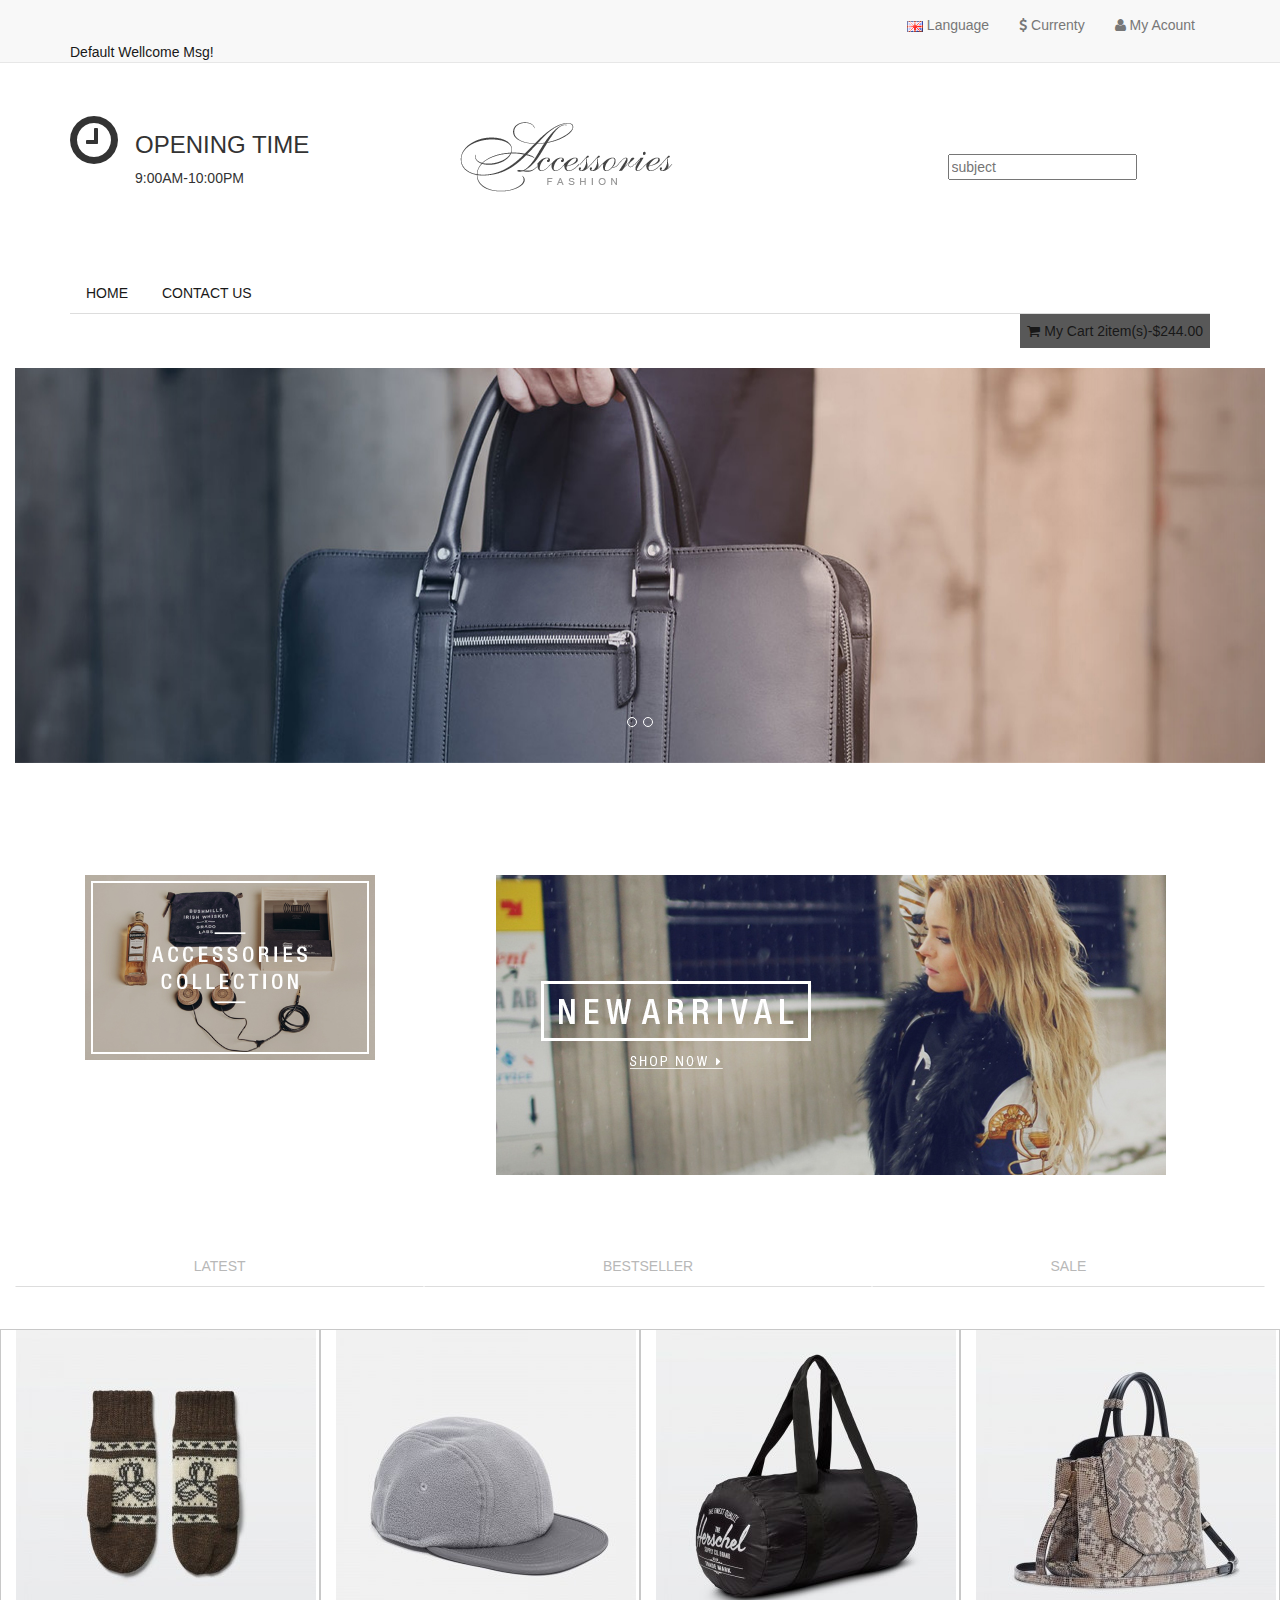
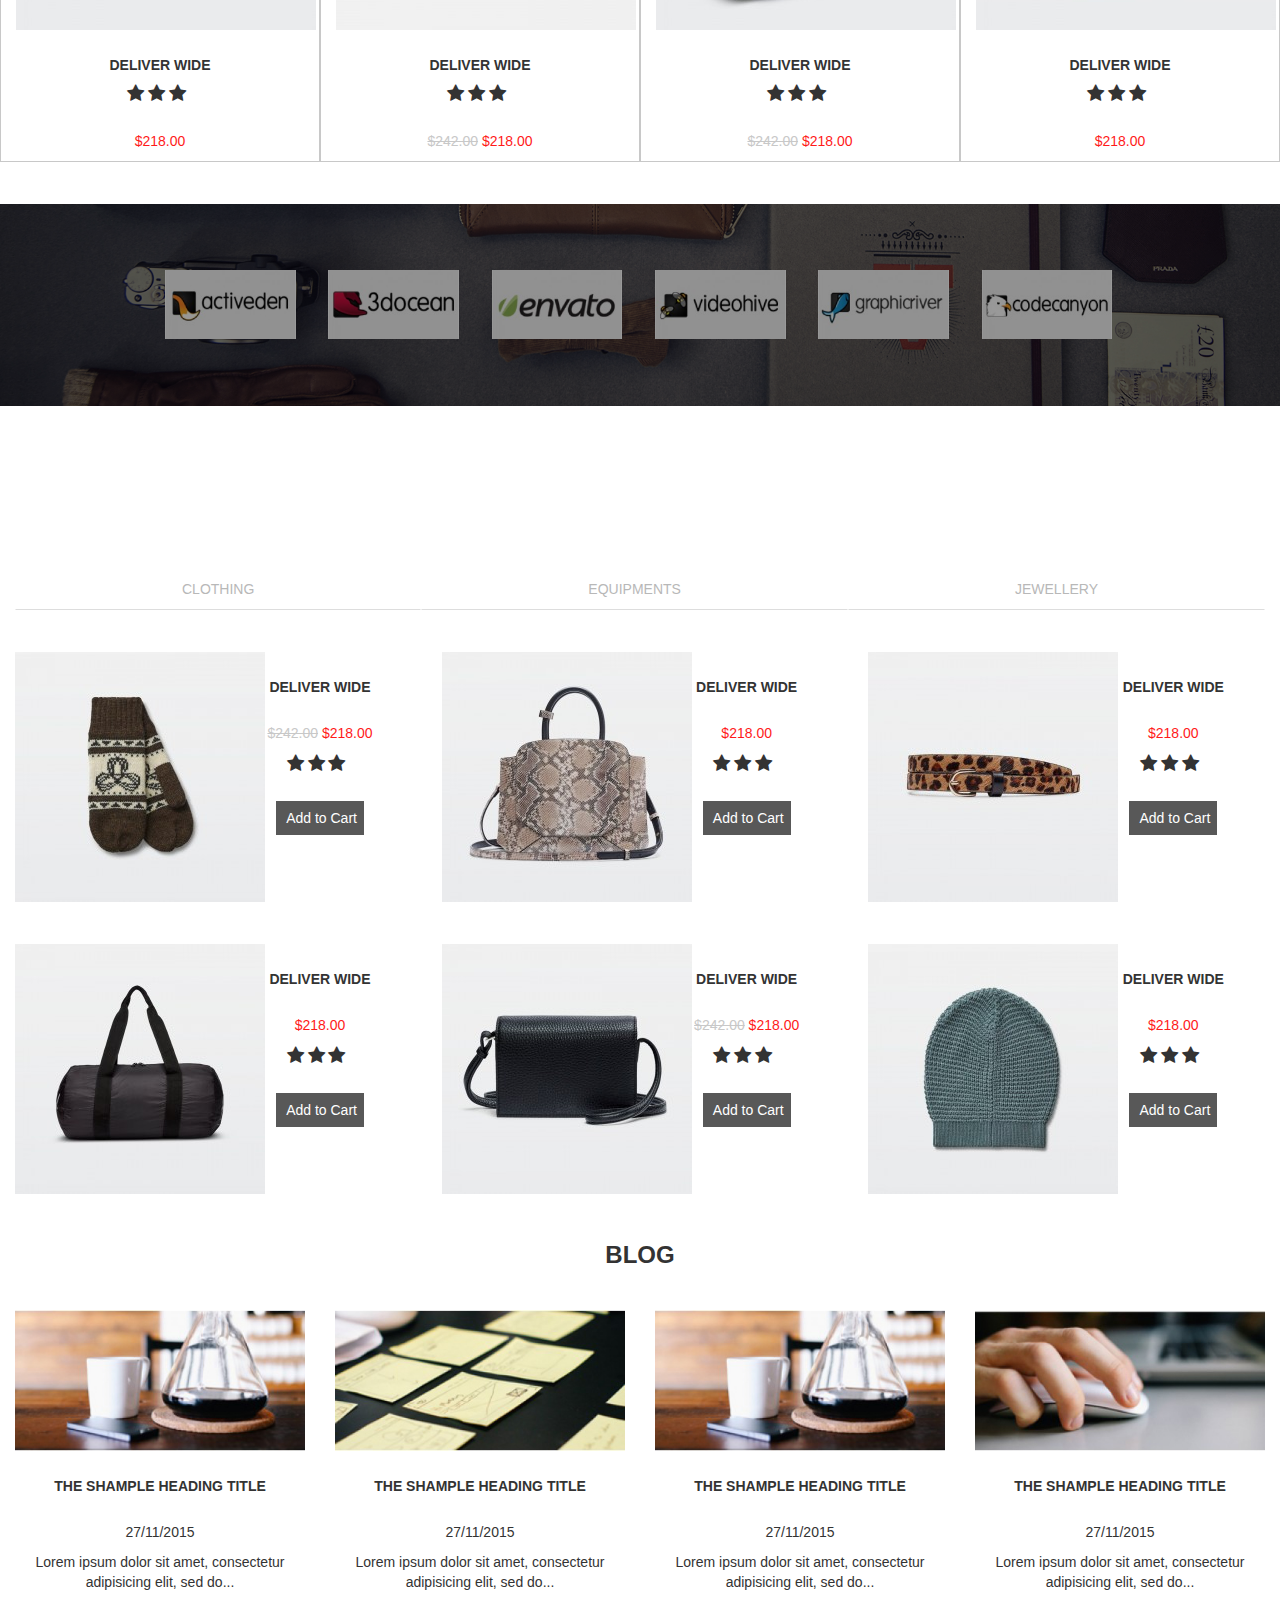
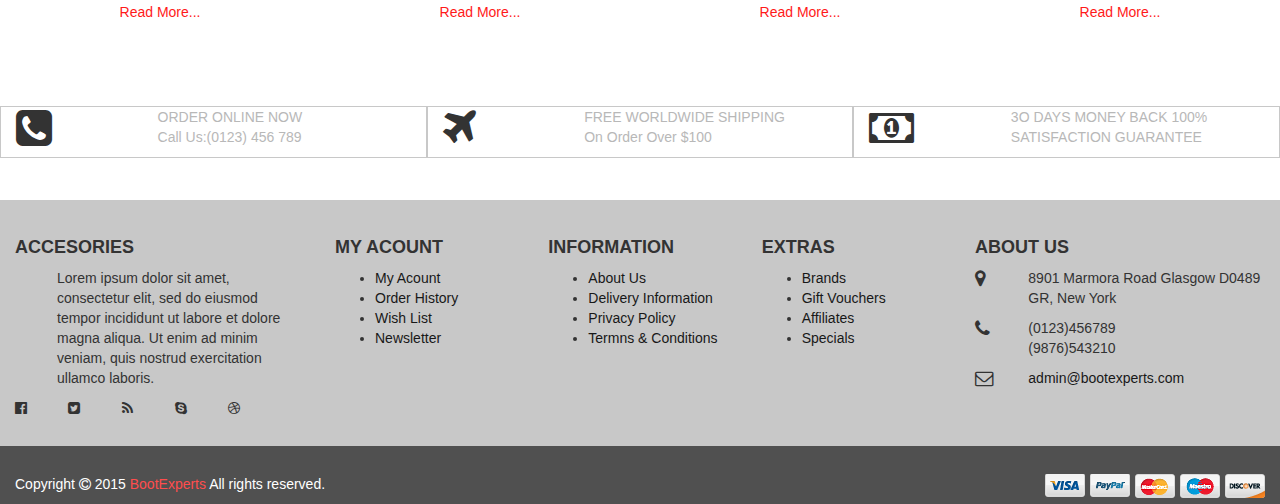
==== index.html @ 5831091b "Rename home.html to index.html" ====
<!DOCTYPE html>
<html lang="en">
<head>
	<title>Home</title>
	<meta charset="utf-8">
    <meta name="viewport" content="width=device-width, initial-scale=1.0">

    <link rel="stylesheet" type="text/css" href="assets/css/bootstrap.min.css">
	<link rel="stylesheet" type="text/css" href="assets/fonts/font-awesome.css">
	<link rel="stylesheet" type="text/css" href="assets/css/main.css">

</head>
<body>
	<header class="container">
		<div class="navbar navbar-default navbar-fixed-top">
            <div class="container">
                <div class="navbar-header">
                	<div class="matp">
                		<a href="#" class="otnv">Default Wellcome Msg!</a>
                	</div>
                    <button type="button" class="navbar-toggle" data-toggle="collapse" data-target=".navbar-collapse">
                        <span class="icon-bar"></span>
                        <span class="icon-bar"></span>
                        <span class="icon-bar"></span>
                    </button>
                </div>
                <div class="navbar-collapse collapse navbar-right scroll-me">
                    <ul class="nav navbar-nav">
                        <li><a href="#"><img src="assets/images/flag1.png"> Language</a></li>
                        <li><a href="#"><i class="fa fa-usd"></i> Currenty</a></li>
                        <li><a href="#"><i class="fa fa-user"></i> My Acount</a></li>
                    </ul>
                </div>
            </div>
        </div>
        <div class="row principl">
			<div class="col-xs-8 col-md-4">
				<div class="row">
					<div class="col-xs-2">
						<i class="fa fa-clock-o fa-4x"></i>
					</div>
					<div class="col-xs-10">
						<h3 class="text-uppercase">opening time</h3>
						<p class="text-uppercase">9:00am-10:00pm</p>
					</div>
				</div>
			</div>
			<div class="col-xs-12 col-md-5">
				<div class="checkbox">
					<img src="assets/images/logo.png">
				</div>
			</div>
			<div class="col-xs-10 col-md-3 matp">
				<input type="text" placeholder="subject"></input>
			</div>
		</div>
		<div class="dropdown">
			<nav>
				<ul class="nav nav-tabs">
					<li class="text-uppercase"><a href="home.html" class="otnv">home</a></li>
					<li class="text-uppercase"><a href="contact.html" class="otnv">contact us</a></li>
				</ul>
				<button class="bo pull-right">
					<a href="#" class="otnv"><i class="fa fa-shopping-cart"></i> My Cart 2item(s)-$244.00</a>
				</button>
			</nav>
		</div>
	</header>

	<section class="container-fluid">
	<center>
	<!-- empieza el carrusel -->
		<br>
  		<div id="myCarousel" class="carousel slide" data-ride="carousel">
    <!-- Indicators -->
	    <ol class="carousel-indicators">
	      <li data-target="#myCarousel" data-slide-to="1"></li>
	      <li data-target="#myCarousel" data-slide-to="2"></li>
	    </ol>

    <!-- Wrapper for slides -->
    	<div class="carousel-inner" role="listbox">

	      <div class="item active">
	        <img src="assets/images/slider1.jpg" width="1330" height="545">
	      </div>

	      <div class="item">
	        <img src="assets/images/slider2.jpg" width="1330" height="545">
	      </div>
    </div>

    <!-- Left and right controls -->
	    <a class="left carousel-control" href="#myCarousel" role="button" data-slide="prev">
	      <span class="glyphicon glyphicon-chevron-left" aria-hidden="true"></span>
	      <span class="sr-only glyphicon-chevron-right" aria-hidden="true">Previous</span>
	    </a>
	    <a class="right carousel-control" href="#myCarousel" role="button" data-slide="next">
	      <span class="sr-only">Next</span>
	    </a>
	  </div>
	<!-- hasta aqui llega el slide -->
	</center>
	</section>
	
	<section class="container-fluid">
	<center>
		<div class="row principl">
			<div class="col-xs-12 col-md-3 marder mariz">
				<div class="iimage">
					<img src="assets/images/banner1.jpg" class="ima">
				</div>
			</div>
			<div class="col-xs-12 col-md-8">
				<div class="otima">
					<img src="assets/images/banner2.jpg" class="otima">
				</div>
			</div>
		</div>
		<div class="dropdown">
			<ul class="nav nav-tabs nav-justified">
				<li class="text-uppercase"><a href="#" class="txmn">latest</a></li>
				<li class="text-uppercase"><a href="#" class="txmn">bestseller</a></li>
				<li class="text-uppercase"><a href="#" class="txmn">sale</a></li>
			</ul>
		</div>
		<div class="row matp mrbtt">
			<div class="col-xs-6 col-md-3 deco">
				<div>
					<img src="assets/images/a1.jpg">
				</div>
				<h5 class="text-uppercase mtop"><strong>deliver wide</strong></h5>
				<i class="fa fa-star fa-lg"></i>
				<i class="fa fa-star fa-lg"></i>
				<i class="fa fa-star fa-lg"></i>
				<i class ="fa fa-estrellas-o fa-lg"></i>
				<i class="fa fa-estrellas-o fa-lg"></i>
				<p class="prec mtop">$218.00</p>
			</div>
			<div class="col-xs-6 col-md-3 deco">
				<div>
					<img src="assets/images/b1.jpg">
				</div>
				<h5 class="text-uppercase mtop"><strong>deliver wide</strong></h5>
				<i class="fa fa-star fa-lg"></i>
				<i class="fa fa-star fa-lg"></i>
				<i class="fa fa-star fa-lg"></i>
				<i class ="fa fa-estrellas-o fa-lg"></i>
				<i class ="fa fa-estrellas-o fa-lg"></i>
				<p class="mtop prec"><span class="prg">$242.00</span>  $218.00</p>
			</div>
			<div class="col-xs-6 col-md-3 deco">
				<div>
					<img src="assets/images/c1.jpg">
				</div>
				<h5 class="text-uppercase mtop"><strong>deliver wide</strong></h5>
				<i class="fa fa-star fa-lg"></i>
				<i class="fa fa-star fa-lg"></i>
				<i class="fa fa-star fa-lg"></i>
				<i class ="fa fa-estrellas-o fa-lg"></i>
				<i class ="fa fa-estrellas-o fa-lg"></i>
				<p class="mtop prec"><span class="prg">$242.00</span>  $218.00</p>
			</div>
			<div class="col-xs-6 col-md-3 deco">
				<div>
					<img src="assets/images/d1.jpg">
				</div>
				<h5 class="text-uppercase mtop"><strong>deliver wide</strong></h5>
				<i class="fa fa-star fa-lg"></i>
				<i class="fa fa-star fa-lg"></i>
				<i class="fa fa-star fa-lg"></i>
				<i class ="fa fa-estrellas-o fa-lg"></i>
				<i class ="fa fa-estrellas-o fa-lg"></i>
				<p class="prec mtop">$218.00</p>
			</div>
		</div>
		<div class="row bg">
			<div class="col-md-2">
				<div class="cli">
					<img src="assets/images/client1.jpg" class="ima">
				</div>
			</div>
			<div class="col-md-2">
				<div class="cli">
					<img src="assets/images/client2.jpg" class="ima">
				</div>
			</div>
			<div class="col-md-2">
				<div class="cli">
					<img src="assets/images/client3.jpg" class="ima">
				</div>
			</div>
			<div class="col-md-2">
				<div class="cli">
					<img src="assets/images/client4.jpg" class="ima">
				</div>
			</div>
			<div class="col-md-2">
				<div class="cli">
					<img src="assets/images/client5.jpg" class="ima">
				</div>
			</div>
			<div class="col-md-2">
				<div class="cli">
					<img src="assets/images/client6.jpg" class="ima">
				</div>
			</div>
		</div>
		<div class="dropdown">
			<ul class="nav nav-tabs nav-justified">
				<li class="text-uppercase"><a href="#" class="txmn">clothing</a></li>
				<li class="text-uppercase"><a href="#" class="txmn">equipments</a></li>
				<li class="text-uppercase"><a href="#" class="txmn">jewellery</a></li>
			</ul>
		</div>
		<div class="row matp">
			<div class="col-xs-10 col-md-4">
				<div class="row">
					<div class="col-xs-6">
						<img src="assets/images/a2.jpg">
					</div>
					<div class="col-xs-6">
						<h5 class="text-uppercase mtop"><strong>deliver wide</strong></h5>
						<p class="mtop prec"><span class="prg">$242.00</span>  $218.00</p>
						<i class="fa fa-star fa-lg"></i>
						<i class="fa fa-star fa-lg"></i>
						<i class="fa fa-star fa-lg"></i>
						<i class ="fa fa-estrellas-o fa-lg"></i>
						<i class ="fa fa-estrellas-o fa-lg"></i><br>
						<button class="bo mtop">
							<i class = "fa fa-carrito de la compra fa-lg bocar"></i>
							<a href="#" class="bocar">Add to Cart</a>
						</button>
					</div>
				</div>
			</div>
			<div class="col-xs-10 col-md-4">
				<div class="row">
					<div class="col-xs-6">
						<img src="assets/images/d2.jpg">
					</div>
					<div class="col-xs-6">
						<h5 class="text-uppercase mtop"><strong>deliver wide</strong></h5>
						<p class="mtop prec">$218.00</p>
						<i class="fa fa-star fa-lg"></i>
						<i class="fa fa-star fa-lg"></i>
						<i class="fa fa-star fa-lg"></i>
						<i class ="fa fa-estrellas-o fa-lg"></i>
						<i class ="fa fa-estrellas-o fa-lg"></i><br>
						<button class="bo mtop">
							<i class = "fa fa-carrito de la compra fa-lg bocar"></i>
							<a href="#" class="bocar">Add to Cart</a>
						</button>
					</div>
				</div>
			</div>
			<div class="col-xs-10 col-md-4">
				<div class="row">
					<div class="col-xs-6">
						<img src="assets/images/g2.jpg">
					</div>
					<div class="col-xs-6">
						<h5 class="text-uppercase mtop"><strong>deliver wide</strong></h5>
						<p class="mtop prec">$218.00</p>
						<i class="fa fa-star fa-lg"></i>
						<i class="fa fa-star fa-lg"></i>
						<i class="fa fa-star fa-lg"></i>
						<i class ="fa fa-estrellas-o fa-lg"></i>
						<i class ="fa fa-estrellas-o fa-lg"></i><br>
						<button class="bo mtop">
							<i class = "fa fa-carrito de la compra fa-lg bocar"></i>
							<a href="#" class="bocar">Add to Cart</a>
						</button>
					</div>
				</div>
			</div>
		</div>
		<div class="row matp">
			<div class="col-xs-10 col-md-4">
				<div class="row">
					<div class="col-xs-6">
						<img src="assets/images/c2.jpg">
					</div>
					<div class="col-xs-6">
						<h5 class="text-uppercase mtop"><strong>deliver wide</strong></h5>
						<p class="mtop prec">$218.00</p>
						<i class="fa fa-star fa-lg"></i>
						<i class="fa fa-star fa-lg"></i>
						<i class="fa fa-star fa-lg"></i>
						<i class ="fa fa-estrellas-o fa-lg"></i>
						<i class ="fa fa-estrellas-o fa-lg"></i><br>
						<button class="bo mtop">
							<i class = "fa fa-carrito de la compra fa-lg bocar"></i>
							<a href="#" class="bocar">Add to Cart</a>
						</button>
					</div>
				</div>
			</div>
			<div class="col-xs-10 col-md-4">
				<div class="row">
					<div class="col-xs-6">
						<img src="assets/images/l1.jpg">
					</div>
					<div class="col-xs-6">
						<h5 class="text-uppercase mtop"><strong>deliver wide</strong></h5>
						<p class="mtop prec"><span class="prg">$242.00</span>  $218.00</p>
						<i class="fa fa-star fa-lg"></i>
						<i class="fa fa-star fa-lg"></i>
						<i class="fa fa-star fa-lg"></i>
						<i class ="fa fa-estrellas-o fa-lg"></i>
						<i class ="fa fa-estrellas-o fa-lg"></i><br>
						<button class="bo mtop">
							<i class = "fa fa-carrito de la compra fa-lg bocar"></i>
							<a href="#" class="bocar">Add to Cart</a>
						</button>
					</div>
				</div>
			</div>
			<div class="col-xs-10 col-md-4">
				<div class="row">
					<div class="col-xs-6">
						<img src="assets/images/e2.jpg">
					</div>
					<div class="col-xs-6">
						<h5 class="text-uppercase mtop"><strong>deliver wide</strong></h5>
						<p class="mtop prec">$218.00</p>
						<i class="fa fa-star fa-lg"></i>
						<i class="fa fa-star fa-lg"></i>
						<i class="fa fa-star fa-lg"></i>
						<i class ="fa fa-estrellas-o fa-lg"></i>
						<i class ="fa fa-estrellas-o fa-lg"></i><br>
						<button class="bo mtop">
							<i class = "fa fa-carrito de la compra fa-lg bocar"></i>
							<a href="#" class="bocar">Add to Cart</a>
						</button>
					</div>
				</div>
			</div>
		</div>
		<h3 class="text-uppercase ontv mtop mbtt"><strong>blog</strong></h3>
		<div class="row matp mrbtt">
			<div class="col-xs-6 col-md-3">
				<div class="otima">
					<img src="assets/images/blog2.jpg" class="ima">
				</div>
				<h5 class="text-uppercase mtop"><strong>the shample heading title</strong></h5>
				<p class="mtop">27/11/2015</p>
				<p>Lorem ipsum dolor sit amet, consectetur adipisicing elit, sed do...</p>
				<a href="#" class="prec">Read More...</a>
			</div>
			<div class="col-xs-6 col-md-3">
				<div class="otima">
					<img src="assets/images/blog1.jpg" class="ima">
				</div>
				<h5 class="text-uppercase mtop"><strong>the shample heading title</strong></h5>
				<p class="mtop">27/11/2015</p>
				<p>Lorem ipsum dolor sit amet, consectetur adipisicing elit, sed do...</p>
				<a href="#" class="prec">Read More...</a>
			</div>
			<div class="col-xs-6 col-md-3">
				<div class="otima">
					<img src="assets/images/blog2.jpg" class="ima">
				</div>
				<h5 class="text-uppercase mtop"><strong>the shample heading title</strong></h5>
				<p class="mtop">27/11/2015</p>
				<p>Lorem ipsum dolor sit amet, consectetur adipisicing elit, sed do...</p>
				<a href="#" class="prec">Read More...</a>
			</div>
			<div class="col-xs-6 col-md-3">
				<div class="otima">
					<img src="assets/images/blog3.jpg" class="ima">
				</div>
				<h5 class="text-uppercase mtop"><strong>the shample heading title</strong></h5>
				<p class="mtop">27/11/2015</p>
				<p>Lorem ipsum dolor sit amet, consectetur adipisicing elit, sed do...</p>
				<a href="#" class="prec">Read More...</a>
			</div>
		</div>
	</center>
	</section>
	<footer class="container-fluid">
		<div  class="row matp mrbtt">
			<div class="col-md-4 deco">
				<div class="row">
					<div class="col-xs-4">
						<i class="fa fa-phone-square fa-3x"></i>
					</div>
					<div class="col-xs-8">
						<a href="#" class="text-uppercase txmn">order online now</a>
						<p class="txmn">Call Us:(0123) 456 789</p>
					</div>
				</div>
			</div>
			<div class="col-md-4 deco">
				<div class="row">
					<div class="col-xs-4">
						<i class="fa fa-plane fa-3x"></i>
					</div>
					<div class="col-xs-8">
						<a href="#" class="text-uppercase txmn">free worldwide shipping</a>
						<p class="txmn">On Order Over $100</p>
					</div>
				</div>
			</div>
			<div class="col-md-4 deco">
				<div class="row">
					<div class="col-xs-4">
						<i class="fa fa-money fa-3x"></i>
					</div>
					<div class="col-xs-8">
						<a href="#" class="text-uppercase txmn">3o days money back 100%</a>
						<p class="text-uppercase txmn">satisfaction guarantee</p>
					</div>
				</div>
			</div>
		</div>
		<div class="row bgfoo esp">
			<div class="col-md-3">
				<h4 class="text-uppercase"><strong>accesories</strong></h4>
				<p class="text-left otml">Lorem ipsum dolor sit amet, consectetur elit, sed do eiusmod
				tempor incididunt ut labore et dolore magna aliqua. Ut enim ad minim veniam,
				quis nostrud exercitation ullamco laboris.</p>
				<div class="row">
					<div class="col-xs-2">
						<i class="fa fa-facebook-official"></i>
					</div>
					<div class="col-xs-2">
						<i class="fa fa-twitter-square"></i>
					</div>
					<div class="col-xs-2">
						<i class="fa fa-rss"></i>
					</div>
					<div class="col-xs-2">
						<i class="fa fa-skype"></i>
					</div>
					<div class="col-xs-2">
						<i class="fa fa-dribbble"></i>
					</div>
				</div>
			</div>
			<div class="col-md-2">
				<h4 class="text-uppercase"><strong>my acount</strong></h4>
				<ul>
					<li><a href="#" class="otnv">My Acount</a></li>
					<li><a href="#" class="otnv">Order History</a></li>
					<li><a href="#" class="otnv">Wish List</a></li>
					<li><a href="#" class="otnv">Newsletter</a></li
				</ul>
			</div>
			<div class="col-md-2">
				<h4 class="text-uppercase"><strong>information</strong></h4>
				<ul>
					<li><a href="#" class="otnv">About Us</a></li>
					<li><a href="#" class="otnv">Delivery Information</a></li>
					<li><a href="#" class="otnv">Privacy Policy</a></li>
					<li><a href="#" class="otnv">Termns & Conditions</a></li>
				</ul>
			</div>
			<div class="col-md-2">
				<h4 class="text-uppercase"><strong>extras</strong></h4>
				<ul>
					<li><a href="#" class="otnv">Brands</a></li>
					<li><a href="#" class="otnv">Gift Vouchers</a></li>
					<li><a href="#" class="otnv">Affiliates</a></li>
					<li><a href="#" class="otnv">Specials</a></li>
				</ul>
			</div>
			<div class="col-md-3">
				<h4 class="text-uppercase"><strong>About Us</strong></h4>
				<div class="row">
					<div class="col-xs-2">
						<i class="fa fa-map-marker fa-lg"></i>
					</div>
					<div class="col-xs-10">
						<p>8901 Marmora Road Glasgow D0489<br> GR, New York</p>
					</div>
					<div class="col-xs-2">
						<i class="fa fa-phone fa-lg"></i>
					</div>
					<div class="col-xs-10">
						<p>(0123)456789<br> (9876)543210</p>
					</div>
					<div class="col-xs-2">
						<i class="fa fa-envelope-o fa-lg"></i>
					</div>
					<div class="col-xs-10">
						<a href="#" class="otnv">admin@bootexperts.com</a>
					</div>
				</div>
			</div>
		</div>
		<div class="row fotr">
			<div class="col-md-6">
				<p class="bocar mtop">Copyright <i class="fa fa-copyright"></i> 2015 <span class="ro">BootExperts</span> All rights reserved.</p>
			</div>
			<div class="col-md-6">
				<div class="mtop text-right">
					<img src="assets/images/payment.png">
				</div>
			</div>
		</div>
	</footer>
	<script src="assets/js/jquery-min.js"></script>
	<script src="assets/js/bootstrap.min.js"></script>
	
</body>
</html>
---- assets/css/main.css ----
.principl {
  margin-top: 8em;
  margin-bottom: 5em; }

.matp {
  margin-top: 3em; }

.mtop {
  margin-top: 2em; }

.mrbtt {
  margin-bottom: 3em; }

.marder {
  margin-right: 1em; }

.mariz {
  margin-left: 5em; }

.otml {
  margin-left: 3em; }

.otnv {
  color: #181818; }

.otnv:hover {
  color: #ffffff;
  cursor: default;
  text-decoration: none; }

.iimage {
  @iclude tami; }

.otima {
  @iclude timg; }

.ima {
  width: 100%;
  height: auto; }

.prec {
  color: #ff1a1a; }

.prg {
  color: #c8c8c8;
  text-decoration: line-through; }

.deco {
  border: 1px solid #c8c8c8; }

.bg {
  background-image: url(../images/client-bg.jpg);
  background-size: 100%;
  background-repeat: no-repeat;
  -webkit-filter: brightness(60%);
  height: 50%;
  padding: 12%;
  margin-bottom: 5%;
  position: static; }

.cli {
  width: 80%;
  height: auto;
  position: absolute;
  margin-top: -6em; }

.bgi {
  background-image: url(../images/blog3.jpg);
  background-size: 100%;
  background-repeat: no-repeat;
  -webkit-filter: brightness(60%);
  height: 60%;
  padding: 12%;
  margin-bottom: 5%; }

.txmn {
  color: #b8b8b8; }

.bo {
  background-color: #585858;
  border: none;
  padding: 7px; }

.bocar {
  color: #ffffff; }

.bocar:hover {
  color: #e600ac;
  text-decoration: none; }

.bgfoo {
  background-color: #c8c8c8; }

.rosa {
  width: 75%;
  height: 50%;
  padding: 3%;
  background-color: #ff4d4d; }

.ro {
  color: #ff4d4d; }

.fotr {
  background-color: #505050; }

.esp {
  padding-top: 2em;
  padding-bottom: 2em; }

/*# sourceMappingURL=main.css.map */
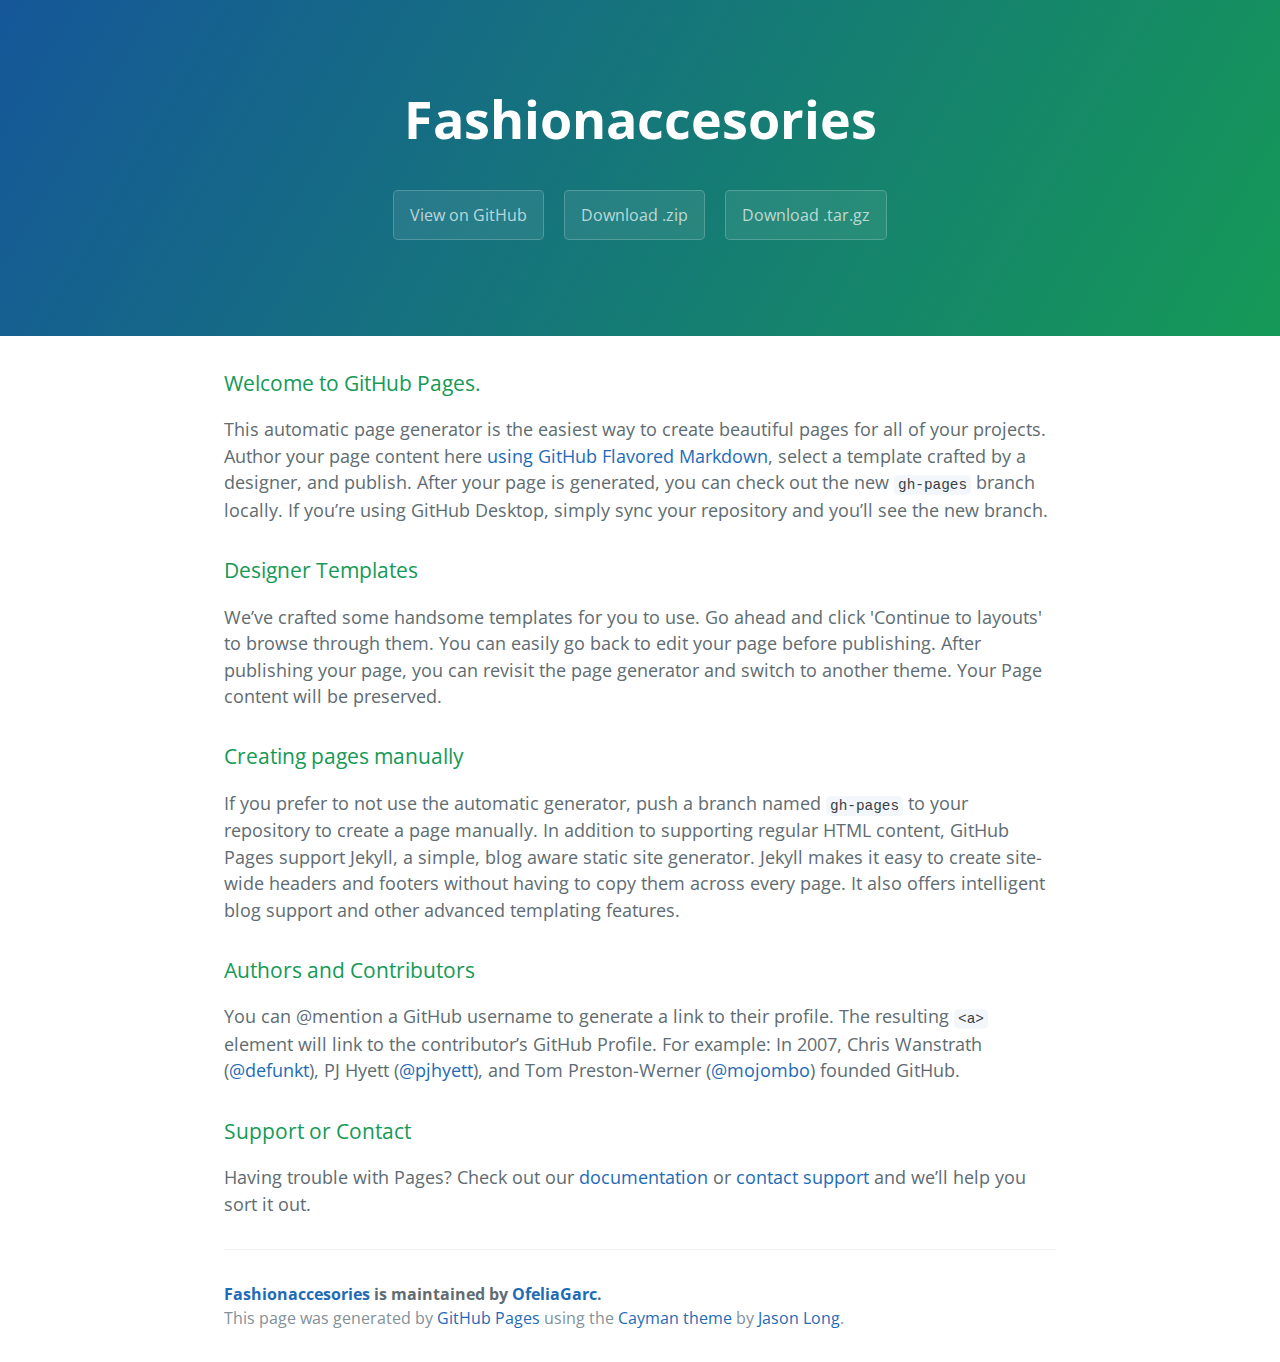
==== commit 1edec31d: "Create gh-pages branch via GitHub" ====
--- a/index.html
+++ b/index.html
@@ -1,508 +1,57 @@
+<!DOCTYPE html>
+<html lang="en-us">
+  <head>
+    <meta charset="UTF-8">
+    <title>Fashionaccesories by OfeliaGarc</title>
+    <meta name="viewport" content="width=device-width, initial-scale=1">
+    <link rel="stylesheet" type="text/css" href="stylesheets/normalize.css" media="screen">
+    <link href='https://fonts.googleapis.com/css?family=Open+Sans:400,700' rel='stylesheet' type='text/css'>
+    <link rel="stylesheet" type="text/css" href="stylesheets/stylesheet.css" media="screen">
+    <link rel="stylesheet" type="text/css" href="stylesheets/github-light.css" media="screen">
+  </head>
+  <body>
+    <section class="page-header">
+      <h1 class="project-name">Fashionaccesories</h1>
+      <h2 class="project-tagline"></h2>
+      <a href="https://github.com/OfeliaGarc/fashionAccesories" class="btn">View on GitHub</a>
+      <a href="https://github.com/OfeliaGarc/fashionAccesories/zipball/master" class="btn">Download .zip</a>
+      <a href="https://github.com/OfeliaGarc/fashionAccesories/tarball/master" class="btn">Download .tar.gz</a>
+    </section>
 
-<!DOCTYPE html>
-<html lang="en">
-<head>
-	<title>Home</title>
-	<meta charset="utf-8">
-    <meta name="viewport" content="width=device-width, initial-scale=1.0">
+    <section class="main-content">
+      <h3>
+<a id="welcome-to-github-pages" class="anchor" href="#welcome-to-github-pages" aria-hidden="true"><span aria-hidden="true" class="octicon octicon-link"></span></a>Welcome to GitHub Pages.</h3>
 
-    <link rel="stylesheet" type="text/css" href="assets/css/bootstrap.min.css">
-	<link rel="stylesheet" type="text/css" href="assets/fonts/font-awesome.css">
-	<link rel="stylesheet" type="text/css" href="assets/css/main.css">
+<p>This automatic page generator is the easiest way to create beautiful pages for all of your projects. Author your page content here <a href="https://guides.github.com/features/mastering-markdown/">using GitHub Flavored Markdown</a>, select a template crafted by a designer, and publish. After your page is generated, you can check out the new <code>gh-pages</code> branch locally. If you’re using GitHub Desktop, simply sync your repository and you’ll see the new branch.</p>
 
-</head>
-<body>
-	<header class="container">
-		<div class="navbar navbar-default navbar-fixed-top">
-            <div class="container">
-                <div class="navbar-header">
-                	<div class="matp">
-                		<a href="#" class="otnv">Default Wellcome Msg!</a>
-                	</div>
-                    <button type="button" class="navbar-toggle" data-toggle="collapse" data-target=".navbar-collapse">
-                        <span class="icon-bar"></span>
-                        <span class="icon-bar"></span>
-                        <span class="icon-bar"></span>
-                    </button>
-                </div>
-                <div class="navbar-collapse collapse navbar-right scroll-me">
-                    <ul class="nav navbar-nav">
-                        <li><a href="#"><img src="assets/images/flag1.png"> Language</a></li>
-                        <li><a href="#"><i class="fa fa-usd"></i> Currenty</a></li>
-                        <li><a href="#"><i class="fa fa-user"></i> My Acount</a></li>
-                    </ul>
-                </div>
-            </div>
-        </div>
-        <div class="row principl">
-			<div class="col-xs-8 col-md-4">
-				<div class="row">
-					<div class="col-xs-2">
-						<i class="fa fa-clock-o fa-4x"></i>
-					</div>
-					<div class="col-xs-10">
-						<h3 class="text-uppercase">opening time</h3>
-						<p class="text-uppercase">9:00am-10:00pm</p>
-					</div>
-				</div>
-			</div>
-			<div class="col-xs-12 col-md-5">
-				<div class="checkbox">
-					<img src="assets/images/logo.png">
-				</div>
-			</div>
-			<div class="col-xs-10 col-md-3 matp">
-				<input type="text" placeholder="subject"></input>
-			</div>
-		</div>
-		<div class="dropdown">
-			<nav>
-				<ul class="nav nav-tabs">
-					<li class="text-uppercase"><a href="home.html" class="otnv">home</a></li>
-					<li class="text-uppercase"><a href="contact.html" class="otnv">contact us</a></li>
-				</ul>
-				<button class="bo pull-right">
-					<a href="#" class="otnv"><i class="fa fa-shopping-cart"></i> My Cart 2item(s)-$244.00</a>
-				</button>
-			</nav>
-		</div>
-	</header>
+<h3>
+<a id="designer-templates" class="anchor" href="#designer-templates" aria-hidden="true"><span aria-hidden="true" class="octicon octicon-link"></span></a>Designer Templates</h3>
 
-	<section class="container-fluid">
-	<center>
-	<!-- empieza el carrusel -->
-		<br>
-  		<div id="myCarousel" class="carousel slide" data-ride="carousel">
-    <!-- Indicators -->
-	    <ol class="carousel-indicators">
-	      <li data-target="#myCarousel" data-slide-to="1"></li>
-	      <li data-target="#myCarousel" data-slide-to="2"></li>
-	    </ol>
+<p>We’ve crafted some handsome templates for you to use. Go ahead and click 'Continue to layouts' to browse through them. You can easily go back to edit your page before publishing. After publishing your page, you can revisit the page generator and switch to another theme. Your Page content will be preserved.</p>
 
-    <!-- Wrapper for slides -->
-    	<div class="carousel-inner" role="listbox">
+<h3>
+<a id="creating-pages-manually" class="anchor" href="#creating-pages-manually" aria-hidden="true"><span aria-hidden="true" class="octicon octicon-link"></span></a>Creating pages manually</h3>
 
-	      <div class="item active">
-	        <img src="assets/images/slider1.jpg" width="1330" height="545">
-	      </div>
+<p>If you prefer to not use the automatic generator, push a branch named <code>gh-pages</code> to your repository to create a page manually. In addition to supporting regular HTML content, GitHub Pages support Jekyll, a simple, blog aware static site generator. Jekyll makes it easy to create site-wide headers and footers without having to copy them across every page. It also offers intelligent blog support and other advanced templating features.</p>
 
-	      <div class="item">
-	        <img src="assets/images/slider2.jpg" width="1330" height="545">
-	      </div>
-    </div>
+<h3>
+<a id="authors-and-contributors" class="anchor" href="#authors-and-contributors" aria-hidden="true"><span aria-hidden="true" class="octicon octicon-link"></span></a>Authors and Contributors</h3>
 
-    <!-- Left and right controls -->
-	    <a class="left carousel-control" href="#myCarousel" role="button" data-slide="prev">
-	      <span class="glyphicon glyphicon-chevron-left" aria-hidden="true"></span>
-	      <span class="sr-only glyphicon-chevron-right" aria-hidden="true">Previous</span>
-	    </a>
-	    <a class="right carousel-control" href="#myCarousel" role="button" data-slide="next">
-	      <span class="sr-only">Next</span>
-	    </a>
-	  </div>
-	<!-- hasta aqui llega el slide -->
-	</center>
-	</section>
-	
-	<section class="container-fluid">
-	<center>
-		<div class="row principl">
-			<div class="col-xs-12 col-md-3 marder mariz">
-				<div class="iimage">
-					<img src="assets/images/banner1.jpg" class="ima">
-				</div>
-			</div>
-			<div class="col-xs-12 col-md-8">
-				<div class="otima">
-					<img src="assets/images/banner2.jpg" class="otima">
-				</div>
-			</div>
-		</div>
-		<div class="dropdown">
-			<ul class="nav nav-tabs nav-justified">
-				<li class="text-uppercase"><a href="#" class="txmn">latest</a></li>
-				<li class="text-uppercase"><a href="#" class="txmn">bestseller</a></li>
-				<li class="text-uppercase"><a href="#" class="txmn">sale</a></li>
-			</ul>
-		</div>
-		<div class="row matp mrbtt">
-			<div class="col-xs-6 col-md-3 deco">
-				<div>
-					<img src="assets/images/a1.jpg">
-				</div>
-				<h5 class="text-uppercase mtop"><strong>deliver wide</strong></h5>
-				<i class="fa fa-star fa-lg"></i>
-				<i class="fa fa-star fa-lg"></i>
-				<i class="fa fa-star fa-lg"></i>
-				<i class ="fa fa-estrellas-o fa-lg"></i>
-				<i class="fa fa-estrellas-o fa-lg"></i>
-				<p class="prec mtop">$218.00</p>
-			</div>
-			<div class="col-xs-6 col-md-3 deco">
-				<div>
-					<img src="assets/images/b1.jpg">
-				</div>
-				<h5 class="text-uppercase mtop"><strong>deliver wide</strong></h5>
-				<i class="fa fa-star fa-lg"></i>
-				<i class="fa fa-star fa-lg"></i>
-				<i class="fa fa-star fa-lg"></i>
-				<i class ="fa fa-estrellas-o fa-lg"></i>
-				<i class ="fa fa-estrellas-o fa-lg"></i>
-				<p class="mtop prec"><span class="prg">$242.00</span>  $218.00</p>
-			</div>
-			<div class="col-xs-6 col-md-3 deco">
-				<div>
-					<img src="assets/images/c1.jpg">
-				</div>
-				<h5 class="text-uppercase mtop"><strong>deliver wide</strong></h5>
-				<i class="fa fa-star fa-lg"></i>
-				<i class="fa fa-star fa-lg"></i>
-				<i class="fa fa-star fa-lg"></i>
-				<i class ="fa fa-estrellas-o fa-lg"></i>
-				<i class ="fa fa-estrellas-o fa-lg"></i>
-				<p class="mtop prec"><span class="prg">$242.00</span>  $218.00</p>
-			</div>
-			<div class="col-xs-6 col-md-3 deco">
-				<div>
-					<img src="assets/images/d1.jpg">
-				</div>
-				<h5 class="text-uppercase mtop"><strong>deliver wide</strong></h5>
-				<i class="fa fa-star fa-lg"></i>
-				<i class="fa fa-star fa-lg"></i>
-				<i class="fa fa-star fa-lg"></i>
-				<i class ="fa fa-estrellas-o fa-lg"></i>
-				<i class ="fa fa-estrellas-o fa-lg"></i>
-				<p class="prec mtop">$218.00</p>
-			</div>
-		</div>
-		<div class="row bg">
-			<div class="col-md-2">
-				<div class="cli">
-					<img src="assets/images/client1.jpg" class="ima">
-				</div>
-			</div>
-			<div class="col-md-2">
-				<div class="cli">
-					<img src="assets/images/client2.jpg" class="ima">
-				</div>
-			</div>
-			<div class="col-md-2">
-				<div class="cli">
-					<img src="assets/images/client3.jpg" class="ima">
-				</div>
-			</div>
-			<div class="col-md-2">
-				<div class="cli">
-					<img src="assets/images/client4.jpg" class="ima">
-				</div>
-			</div>
-			<div class="col-md-2">
-				<div class="cli">
-					<img src="assets/images/client5.jpg" class="ima">
-				</div>
-			</div>
-			<div class="col-md-2">
-				<div class="cli">
-					<img src="assets/images/client6.jpg" class="ima">
-				</div>
-			</div>
-		</div>
-		<div class="dropdown">
-			<ul class="nav nav-tabs nav-justified">
-				<li class="text-uppercase"><a href="#" class="txmn">clothing</a></li>
-				<li class="text-uppercase"><a href="#" class="txmn">equipments</a></li>
-				<li class="text-uppercase"><a href="#" class="txmn">jewellery</a></li>
-			</ul>
-		</div>
-		<div class="row matp">
-			<div class="col-xs-10 col-md-4">
-				<div class="row">
-					<div class="col-xs-6">
-						<img src="assets/images/a2.jpg">
-					</div>
-					<div class="col-xs-6">
-						<h5 class="text-uppercase mtop"><strong>deliver wide</strong></h5>
-						<p class="mtop prec"><span class="prg">$242.00</span>  $218.00</p>
-						<i class="fa fa-star fa-lg"></i>
-						<i class="fa fa-star fa-lg"></i>
-						<i class="fa fa-star fa-lg"></i>
-						<i class ="fa fa-estrellas-o fa-lg"></i>
-						<i class ="fa fa-estrellas-o fa-lg"></i><br>
-						<button class="bo mtop">
-							<i class = "fa fa-carrito de la compra fa-lg bocar"></i>
-							<a href="#" class="bocar">Add to Cart</a>
-						</button>
-					</div>
-				</div>
-			</div>
-			<div class="col-xs-10 col-md-4">
-				<div class="row">
-					<div class="col-xs-6">
-						<img src="assets/images/d2.jpg">
-					</div>
-					<div class="col-xs-6">
-						<h5 class="text-uppercase mtop"><strong>deliver wide</strong></h5>
-						<p class="mtop prec">$218.00</p>
-						<i class="fa fa-star fa-lg"></i>
-						<i class="fa fa-star fa-lg"></i>
-						<i class="fa fa-star fa-lg"></i>
-						<i class ="fa fa-estrellas-o fa-lg"></i>
-						<i class ="fa fa-estrellas-o fa-lg"></i><br>
-						<button class="bo mtop">
-							<i class = "fa fa-carrito de la compra fa-lg bocar"></i>
-							<a href="#" class="bocar">Add to Cart</a>
-						</button>
-					</div>
-				</div>
-			</div>
-			<div class="col-xs-10 col-md-4">
-				<div class="row">
-					<div class="col-xs-6">
-						<img src="assets/images/g2.jpg">
-					</div>
-					<div class="col-xs-6">
-						<h5 class="text-uppercase mtop"><strong>deliver wide</strong></h5>
-						<p class="mtop prec">$218.00</p>
-						<i class="fa fa-star fa-lg"></i>
-						<i class="fa fa-star fa-lg"></i>
-						<i class="fa fa-star fa-lg"></i>
-						<i class ="fa fa-estrellas-o fa-lg"></i>
-						<i class ="fa fa-estrellas-o fa-lg"></i><br>
-						<button class="bo mtop">
-							<i class = "fa fa-carrito de la compra fa-lg bocar"></i>
-							<a href="#" class="bocar">Add to Cart</a>
-						</button>
-					</div>
-				</div>
-			</div>
-		</div>
-		<div class="row matp">
-			<div class="col-xs-10 col-md-4">
-				<div class="row">
-					<div class="col-xs-6">
-						<img src="assets/images/c2.jpg">
-					</div>
-					<div class="col-xs-6">
-						<h5 class="text-uppercase mtop"><strong>deliver wide</strong></h5>
-						<p class="mtop prec">$218.00</p>
-						<i class="fa fa-star fa-lg"></i>
-						<i class="fa fa-star fa-lg"></i>
-						<i class="fa fa-star fa-lg"></i>
-						<i class ="fa fa-estrellas-o fa-lg"></i>
-						<i class ="fa fa-estrellas-o fa-lg"></i><br>
-						<button class="bo mtop">
-							<i class = "fa fa-carrito de la compra fa-lg bocar"></i>
-							<a href="#" class="bocar">Add to Cart</a>
-						</button>
-					</div>
-				</div>
-			</div>
-			<div class="col-xs-10 col-md-4">
-				<div class="row">
-					<div class="col-xs-6">
-						<img src="assets/images/l1.jpg">
-					</div>
-					<div class="col-xs-6">
-						<h5 class="text-uppercase mtop"><strong>deliver wide</strong></h5>
-						<p class="mtop prec"><span class="prg">$242.00</span>  $218.00</p>
-						<i class="fa fa-star fa-lg"></i>
-						<i class="fa fa-star fa-lg"></i>
-						<i class="fa fa-star fa-lg"></i>
-						<i class ="fa fa-estrellas-o fa-lg"></i>
-						<i class ="fa fa-estrellas-o fa-lg"></i><br>
-						<button class="bo mtop">
-							<i class = "fa fa-carrito de la compra fa-lg bocar"></i>
-							<a href="#" class="bocar">Add to Cart</a>
-						</button>
-					</div>
-				</div>
-			</div>
-			<div class="col-xs-10 col-md-4">
-				<div class="row">
-					<div class="col-xs-6">
-						<img src="assets/images/e2.jpg">
-					</div>
-					<div class="col-xs-6">
-						<h5 class="text-uppercase mtop"><strong>deliver wide</strong></h5>
-						<p class="mtop prec">$218.00</p>
-						<i class="fa fa-star fa-lg"></i>
-						<i class="fa fa-star fa-lg"></i>
-						<i class="fa fa-star fa-lg"></i>
-						<i class ="fa fa-estrellas-o fa-lg"></i>
-						<i class ="fa fa-estrellas-o fa-lg"></i><br>
-						<button class="bo mtop">
-							<i class = "fa fa-carrito de la compra fa-lg bocar"></i>
-							<a href="#" class="bocar">Add to Cart</a>
-						</button>
-					</div>
-				</div>
-			</div>
-		</div>
-		<h3 class="text-uppercase ontv mtop mbtt"><strong>blog</strong></h3>
-		<div class="row matp mrbtt">
-			<div class="col-xs-6 col-md-3">
-				<div class="otima">
-					<img src="assets/images/blog2.jpg" class="ima">
-				</div>
-				<h5 class="text-uppercase mtop"><strong>the shample heading title</strong></h5>
-				<p class="mtop">27/11/2015</p>
-				<p>Lorem ipsum dolor sit amet, consectetur adipisicing elit, sed do...</p>
-				<a href="#" class="prec">Read More...</a>
-			</div>
-			<div class="col-xs-6 col-md-3">
-				<div class="otima">
-					<img src="assets/images/blog1.jpg" class="ima">
-				</div>
-				<h5 class="text-uppercase mtop"><strong>the shample heading title</strong></h5>
-				<p class="mtop">27/11/2015</p>
-				<p>Lorem ipsum dolor sit amet, consectetur adipisicing elit, sed do...</p>
-				<a href="#" class="prec">Read More...</a>
-			</div>
-			<div class="col-xs-6 col-md-3">
-				<div class="otima">
-					<img src="assets/images/blog2.jpg" class="ima">
-				</div>
-				<h5 class="text-uppercase mtop"><strong>the shample heading title</strong></h5>
-				<p class="mtop">27/11/2015</p>
-				<p>Lorem ipsum dolor sit amet, consectetur adipisicing elit, sed do...</p>
-				<a href="#" class="prec">Read More...</a>
-			</div>
-			<div class="col-xs-6 col-md-3">
-				<div class="otima">
-					<img src="assets/images/blog3.jpg" class="ima">
-				</div>
-				<h5 class="text-uppercase mtop"><strong>the shample heading title</strong></h5>
-				<p class="mtop">27/11/2015</p>
-				<p>Lorem ipsum dolor sit amet, consectetur adipisicing elit, sed do...</p>
-				<a href="#" class="prec">Read More...</a>
-			</div>
-		</div>
-	</center>
-	</section>
-	<footer class="container-fluid">
-		<div  class="row matp mrbtt">
-			<div class="col-md-4 deco">
-				<div class="row">
-					<div class="col-xs-4">
-						<i class="fa fa-phone-square fa-3x"></i>
-					</div>
-					<div class="col-xs-8">
-						<a href="#" class="text-uppercase txmn">order online now</a>
-						<p class="txmn">Call Us:(0123) 456 789</p>
-					</div>
-				</div>
-			</div>
-			<div class="col-md-4 deco">
-				<div class="row">
-					<div class="col-xs-4">
-						<i class="fa fa-plane fa-3x"></i>
-					</div>
-					<div class="col-xs-8">
-						<a href="#" class="text-uppercase txmn">free worldwide shipping</a>
-						<p class="txmn">On Order Over $100</p>
-					</div>
-				</div>
-			</div>
-			<div class="col-md-4 deco">
-				<div class="row">
-					<div class="col-xs-4">
-						<i class="fa fa-money fa-3x"></i>
-					</div>
-					<div class="col-xs-8">
-						<a href="#" class="text-uppercase txmn">3o days money back 100%</a>
-						<p class="text-uppercase txmn">satisfaction guarantee</p>
-					</div>
-				</div>
-			</div>
-		</div>
-		<div class="row bgfoo esp">
-			<div class="col-md-3">
-				<h4 class="text-uppercase"><strong>accesories</strong></h4>
-				<p class="text-left otml">Lorem ipsum dolor sit amet, consectetur elit, sed do eiusmod
-				tempor incididunt ut labore et dolore magna aliqua. Ut enim ad minim veniam,
-				quis nostrud exercitation ullamco laboris.</p>
-				<div class="row">
-					<div class="col-xs-2">
-						<i class="fa fa-facebook-official"></i>
-					</div>
-					<div class="col-xs-2">
-						<i class="fa fa-twitter-square"></i>
-					</div>
-					<div class="col-xs-2">
-						<i class="fa fa-rss"></i>
-					</div>
-					<div class="col-xs-2">
-						<i class="fa fa-skype"></i>
-					</div>
-					<div class="col-xs-2">
-						<i class="fa fa-dribbble"></i>
-					</div>
-				</div>
-			</div>
-			<div class="col-md-2">
-				<h4 class="text-uppercase"><strong>my acount</strong></h4>
-				<ul>
-					<li><a href="#" class="otnv">My Acount</a></li>
-					<li><a href="#" class="otnv">Order History</a></li>
-					<li><a href="#" class="otnv">Wish List</a></li>
-					<li><a href="#" class="otnv">Newsletter</a></li
-				</ul>
-			</div>
-			<div class="col-md-2">
-				<h4 class="text-uppercase"><strong>information</strong></h4>
-				<ul>
-					<li><a href="#" class="otnv">About Us</a></li>
-					<li><a href="#" class="otnv">Delivery Information</a></li>
-					<li><a href="#" class="otnv">Privacy Policy</a></li>
-					<li><a href="#" class="otnv">Termns & Conditions</a></li>
-				</ul>
-			</div>
-			<div class="col-md-2">
-				<h4 class="text-uppercase"><strong>extras</strong></h4>
-				<ul>
-					<li><a href="#" class="otnv">Brands</a></li>
-					<li><a href="#" class="otnv">Gift Vouchers</a></li>
-					<li><a href="#" class="otnv">Affiliates</a></li>
-					<li><a href="#" class="otnv">Specials</a></li>
-				</ul>
-			</div>
-			<div class="col-md-3">
-				<h4 class="text-uppercase"><strong>About Us</strong></h4>
-				<div class="row">
-					<div class="col-xs-2">
-						<i class="fa fa-map-marker fa-lg"></i>
-					</div>
-					<div class="col-xs-10">
-						<p>8901 Marmora Road Glasgow D0489<br> GR, New York</p>
-					</div>
-					<div class="col-xs-2">
-						<i class="fa fa-phone fa-lg"></i>
-					</div>
-					<div class="col-xs-10">
-						<p>(0123)456789<br> (9876)543210</p>
-					</div>
-					<div class="col-xs-2">
-						<i class="fa fa-envelope-o fa-lg"></i>
-					</div>
-					<div class="col-xs-10">
-						<a href="#" class="otnv">admin@bootexperts.com</a>
-					</div>
-				</div>
-			</div>
-		</div>
-		<div class="row fotr">
-			<div class="col-md-6">
-				<p class="bocar mtop">Copyright <i class="fa fa-copyright"></i> 2015 <span class="ro">BootExperts</span> All rights reserved.</p>
-			</div>
-			<div class="col-md-6">
-				<div class="mtop text-right">
-					<img src="assets/images/payment.png">
-				</div>
-			</div>
-		</div>
-	</footer>
-	<script src="assets/js/jquery-min.js"></script>
-	<script src="assets/js/bootstrap.min.js"></script>
-	
-</body>
+<p>You can @mention a GitHub username to generate a link to their profile. The resulting <code>&lt;a&gt;</code> element will link to the contributor’s GitHub Profile. For example: In 2007, Chris Wanstrath (<a href="https://github.com/defunkt" class="user-mention">@defunkt</a>), PJ Hyett (<a href="https://github.com/pjhyett" class="user-mention">@pjhyett</a>), and Tom Preston-Werner (<a href="https://github.com/mojombo" class="user-mention">@mojombo</a>) founded GitHub.</p>
+
+<h3>
+<a id="support-or-contact" class="anchor" href="#support-or-contact" aria-hidden="true"><span aria-hidden="true" class="octicon octicon-link"></span></a>Support or Contact</h3>
+
+<p>Having trouble with Pages? Check out our <a href="https://help.github.com/pages">documentation</a> or <a href="https://github.com/contact">contact support</a> and we’ll help you sort it out.</p>
+
+      <footer class="site-footer">
+        <span class="site-footer-owner"><a href="https://github.com/OfeliaGarc/fashionAccesories">Fashionaccesories</a> is maintained by <a href="https://github.com/OfeliaGarc">OfeliaGarc</a>.</span>
+
+        <span class="site-footer-credits">This page was generated by <a href="https://pages.github.com">GitHub Pages</a> using the <a href="https://github.com/jasonlong/cayman-theme">Cayman theme</a> by <a href="https://twitter.com/jasonlong">Jason Long</a>.</span>
+      </footer>
+
+    </section>
+
+  
+  </body>
 </html>
--- a/stylesheets/stylesheet.css
+++ b/stylesheets/stylesheet.css
@@ -0,0 +1,245 @@
+* {
+  box-sizing: border-box; }
+
+body {
+  padding: 0;
+  margin: 0;
+  font-family: "Open Sans", "Helvetica Neue", Helvetica, Arial, sans-serif;
+  font-size: 16px;
+  line-height: 1.5;
+  color: #606c71; }
+
+a {
+  color: #1e6bb8;
+  text-decoration: none; }
+  a:hover {
+    text-decoration: underline; }
+
+.btn {
+  display: inline-block;
+  margin-bottom: 1rem;
+  color: rgba(255, 255, 255, 0.7);
+  background-color: rgba(255, 255, 255, 0.08);
+  border-color: rgba(255, 255, 255, 0.2);
+  border-style: solid;
+  border-width: 1px;
+  border-radius: 0.3rem;
+  transition: color 0.2s, background-color 0.2s, border-color 0.2s; }
+  .btn + .btn {
+    margin-left: 1rem; }
+
+.btn:hover {
+  color: rgba(255, 255, 255, 0.8);
+  text-decoration: none;
+  background-color: rgba(255, 255, 255, 0.2);
+  border-color: rgba(255, 255, 255, 0.3); }
+
+@media screen and (min-width: 64em) {
+  .btn {
+    padding: 0.75rem 1rem; } }
+
+@media screen and (min-width: 42em) and (max-width: 64em) {
+  .btn {
+    padding: 0.6rem 0.9rem;
+    font-size: 0.9rem; } }
+
+@media screen and (max-width: 42em) {
+  .btn {
+    display: block;
+    width: 100%;
+    padding: 0.75rem;
+    font-size: 0.9rem; }
+    .btn + .btn {
+      margin-top: 1rem;
+      margin-left: 0; } }
+
+.page-header {
+  color: #fff;
+  text-align: center;
+  background-color: #159957;
+  background-image: linear-gradient(120deg, #155799, #159957); }
+
+@media screen and (min-width: 64em) {
+  .page-header {
+    padding: 5rem 6rem; } }
+
+@media screen and (min-width: 42em) and (max-width: 64em) {
+  .page-header {
+    padding: 3rem 4rem; } }
+
+@media screen and (max-width: 42em) {
+  .page-header {
+    padding: 2rem 1rem; } }
+
+.project-name {
+  margin-top: 0;
+  margin-bottom: 0.1rem; }
+
+@media screen and (min-width: 64em) {
+  .project-name {
+    font-size: 3.25rem; } }
+
+@media screen and (min-width: 42em) and (max-width: 64em) {
+  .project-name {
+    font-size: 2.25rem; } }
+
+@media screen and (max-width: 42em) {
+  .project-name {
+    font-size: 1.75rem; } }
+
+.project-tagline {
+  margin-bottom: 2rem;
+  font-weight: normal;
+  opacity: 0.7; }
+
+@media screen and (min-width: 64em) {
+  .project-tagline {
+    font-size: 1.25rem; } }
+
+@media screen and (min-width: 42em) and (max-width: 64em) {
+  .project-tagline {
+    font-size: 1.15rem; } }
+
+@media screen and (max-width: 42em) {
+  .project-tagline {
+    font-size: 1rem; } }
+
+.main-content :first-child {
+  margin-top: 0; }
+.main-content img {
+  max-width: 100%; }
+.main-content h1, .main-content h2, .main-content h3, .main-content h4, .main-content h5, .main-content h6 {
+  margin-top: 2rem;
+  margin-bottom: 1rem;
+  font-weight: normal;
+  color: #159957; }
+.main-content p {
+  margin-bottom: 1em; }
+.main-content code {
+  padding: 2px 4px;
+  font-family: Consolas, "Liberation Mono", Menlo, Courier, monospace;
+  font-size: 0.9rem;
+  color: #383e41;
+  background-color: #f3f6fa;
+  border-radius: 0.3rem; }
+.main-content pre {
+  padding: 0.8rem;
+  margin-top: 0;
+  margin-bottom: 1rem;
+  font: 1rem Consolas, "Liberation Mono", Menlo, Courier, monospace;
+  color: #567482;
+  word-wrap: normal;
+  background-color: #f3f6fa;
+  border: solid 1px #dce6f0;
+  border-radius: 0.3rem; }
+  .main-content pre > code {
+    padding: 0;
+    margin: 0;
+    font-size: 0.9rem;
+    color: #567482;
+    word-break: normal;
+    white-space: pre;
+    background: transparent;
+    border: 0; }
+.main-content .highlight {
+  margin-bottom: 1rem; }
+  .main-content .highlight pre {
+    margin-bottom: 0;
+    word-break: normal; }
+.main-content .highlight pre, .main-content pre {
+  padding: 0.8rem;
+  overflow: auto;
+  font-size: 0.9rem;
+  line-height: 1.45;
+  border-radius: 0.3rem; }
+.main-content pre code, .main-content pre tt {
+  display: inline;
+  max-width: initial;
+  padding: 0;
+  margin: 0;
+  overflow: initial;
+  line-height: inherit;
+  word-wrap: normal;
+  background-color: transparent;
+  border: 0; }
+  .main-content pre code:before, .main-content pre code:after, .main-content pre tt:before, .main-content pre tt:after {
+    content: normal; }
+.main-content ul, .main-content ol {
+  margin-top: 0; }
+.main-content blockquote {
+  padding: 0 1rem;
+  margin-left: 0;
+  color: #819198;
+  border-left: 0.3rem solid #dce6f0; }
+  .main-content blockquote > :first-child {
+    margin-top: 0; }
+  .main-content blockquote > :last-child {
+    margin-bottom: 0; }
+.main-content table {
+  display: block;
+  width: 100%;
+  overflow: auto;
+  word-break: normal;
+  word-break: keep-all; }
+  .main-content table th {
+    font-weight: bold; }
+  .main-content table th, .main-content table td {
+    padding: 0.5rem 1rem;
+    border: 1px solid #e9ebec; }
+.main-content dl {
+  padding: 0; }
+  .main-content dl dt {
+    padding: 0;
+    margin-top: 1rem;
+    font-size: 1rem;
+    font-weight: bold; }
+  .main-content dl dd {
+    padding: 0;
+    margin-bottom: 1rem; }
+.main-content hr {
+  height: 2px;
+  padding: 0;
+  margin: 1rem 0;
+  background-color: #eff0f1;
+  border: 0; }
+
+@media screen and (min-width: 64em) {
+  .main-content {
+    max-width: 64rem;
+    padding: 2rem 6rem;
+    margin: 0 auto;
+    font-size: 1.1rem; } }
+
+@media screen and (min-width: 42em) and (max-width: 64em) {
+  .main-content {
+    padding: 2rem 4rem;
+    font-size: 1.1rem; } }
+
+@media screen and (max-width: 42em) {
+  .main-content {
+    padding: 2rem 1rem;
+    font-size: 1rem; } }
+
+.site-footer {
+  padding-top: 2rem;
+  margin-top: 2rem;
+  border-top: solid 1px #eff0f1; }
+
+.site-footer-owner {
+  display: block;
+  font-weight: bold; }
+
+.site-footer-credits {
+  color: #819198; }
+
+@media screen and (min-width: 64em) {
+  .site-footer {
+    font-size: 1rem; } }
+
+@media screen and (min-width: 42em) and (max-width: 64em) {
+  .site-footer {
+    font-size: 1rem; } }
+
+@media screen and (max-width: 42em) {
+  .site-footer {
+    font-size: 0.9rem; } }
--- a/stylesheets/github-light.css
+++ b/stylesheets/github-light.css
@@ -0,0 +1,124 @@
+/*
+The MIT License (MIT)
+
+Copyright (c) 2016 GitHub, Inc.
+
+Permission is hereby granted, free of charge, to any person obtaining a copy
+of this software and associated documentation files (the "Software"), to deal
+in the Software without restriction, including without limitation the rights
+to use, copy, modify, merge, publish, distribute, sublicense, and/or sell
+copies of the Software, and to permit persons to whom the Software is
+furnished to do so, subject to the following conditions:
+
+The above copyright notice and this permission notice shall be included in all
+copies or substantial portions of the Software.
+
+THE SOFTWARE IS PROVIDED "AS IS", WITHOUT WARRANTY OF ANY KIND, EXPRESS OR
+IMPLIED, INCLUDING BUT NOT LIMITED TO THE WARRANTIES OF MERCHANTABILITY,
+FITNESS FOR A PARTICULAR PURPOSE AND NONINFRINGEMENT. IN NO EVENT SHALL THE
+AUTHORS OR COPYRIGHT HOLDERS BE LIABLE FOR ANY CLAIM, DAMAGES OR OTHER
+LIABILITY, WHETHER IN AN ACTION OF CONTRACT, TORT OR OTHERWISE, ARISING FROM,
+OUT OF OR IN CONNECTION WITH THE SOFTWARE OR THE USE OR OTHER DEALINGS IN THE
+SOFTWARE.
+
+*/
+
+.pl-c /* comment */ {
+  color: #969896;
+}
+
+.pl-c1 /* constant, variable.other.constant, support, meta.property-name, support.constant, support.variable, meta.module-reference, markup.raw, meta.diff.header */,
+.pl-s .pl-v /* string variable */ {
+  color: #0086b3;
+}
+
+.pl-e /* entity */,
+.pl-en /* entity.name */ {
+  color: #795da3;
+}
+
+.pl-smi /* variable.parameter.function, storage.modifier.package, storage.modifier.import, storage.type.java, variable.other */,
+.pl-s .pl-s1 /* string source */ {
+  color: #333;
+}
+
+.pl-ent /* entity.name.tag */ {
+  color: #63a35c;
+}
+
+.pl-k /* keyword, storage, storage.type */ {
+  color: #a71d5d;
+}
+
+.pl-s /* string */,
+.pl-pds /* punctuation.definition.string, string.regexp.character-class */,
+.pl-s .pl-pse .pl-s1 /* string punctuation.section.embedded source */,
+.pl-sr /* string.regexp */,
+.pl-sr .pl-cce /* string.regexp constant.character.escape */,
+.pl-sr .pl-sre /* string.regexp source.ruby.embedded */,
+.pl-sr .pl-sra /* string.regexp string.regexp.arbitrary-repitition */ {
+  color: #183691;
+}
+
+.pl-v /* variable */ {
+  color: #ed6a43;
+}
+
+.pl-id /* invalid.deprecated */ {
+  color: #b52a1d;
+}
+
+.pl-ii /* invalid.illegal */ {
+  color: #f8f8f8;
+  background-color: #b52a1d;
+}
+
+.pl-sr .pl-cce /* string.regexp constant.character.escape */ {
+  font-weight: bold;
+  color: #63a35c;
+}
+
+.pl-ml /* markup.list */ {
+  color: #693a17;
+}
+
+.pl-mh /* markup.heading */,
+.pl-mh .pl-en /* markup.heading entity.name */,
+.pl-ms /* meta.separator */ {
+  font-weight: bold;
+  color: #1d3e81;
+}
+
+.pl-mq /* markup.quote */ {
+  color: #008080;
+}
+
+.pl-mi /* markup.italic */ {
+  font-style: italic;
+  color: #333;
+}
+
+.pl-mb /* markup.bold */ {
+  font-weight: bold;
+  color: #333;
+}
+
+.pl-md /* markup.deleted, meta.diff.header.from-file */ {
+  color: #bd2c00;
+  background-color: #ffecec;
+}
+
+.pl-mi1 /* markup.inserted, meta.diff.header.to-file */ {
+  color: #55a532;
+  background-color: #eaffea;
+}
+
+.pl-mdr /* meta.diff.range */ {
+  font-weight: bold;
+  color: #795da3;
+}
+
+.pl-mo /* meta.output */ {
+  color: #1d3e81;
+}
+
